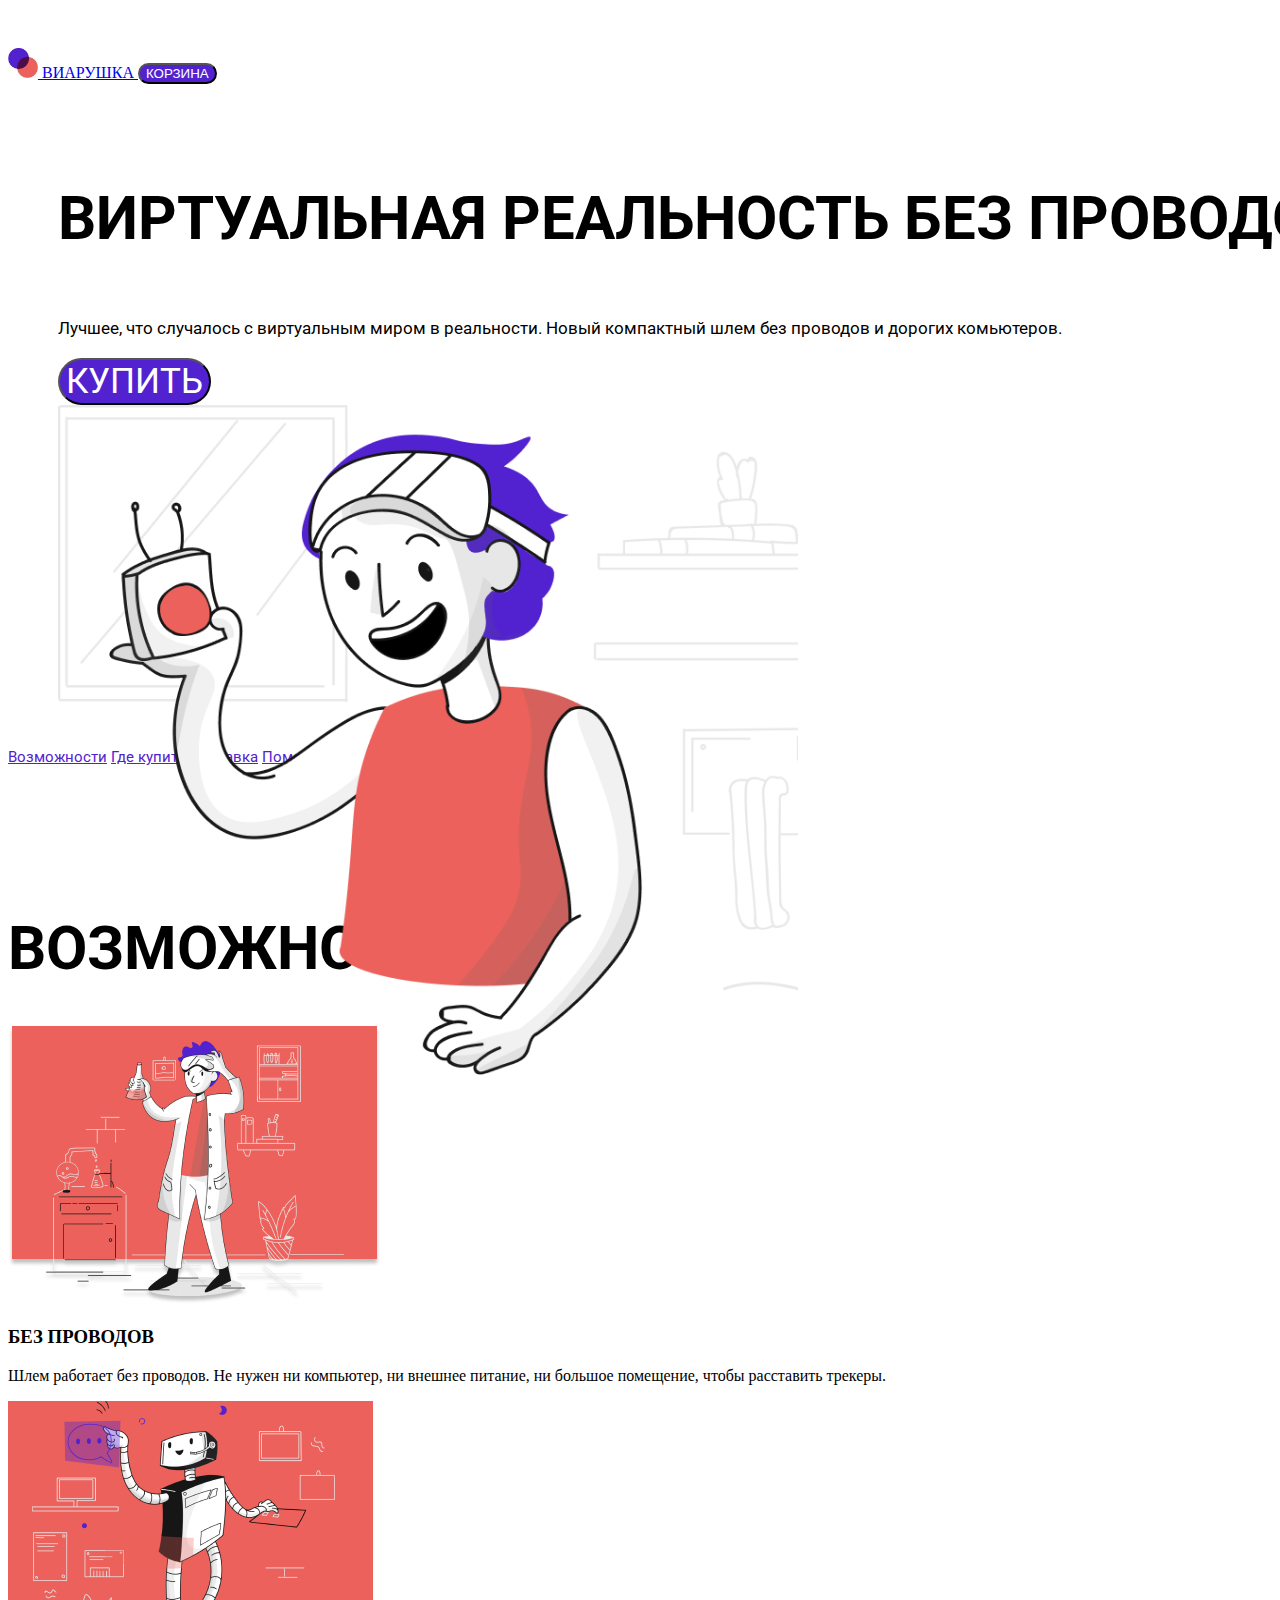
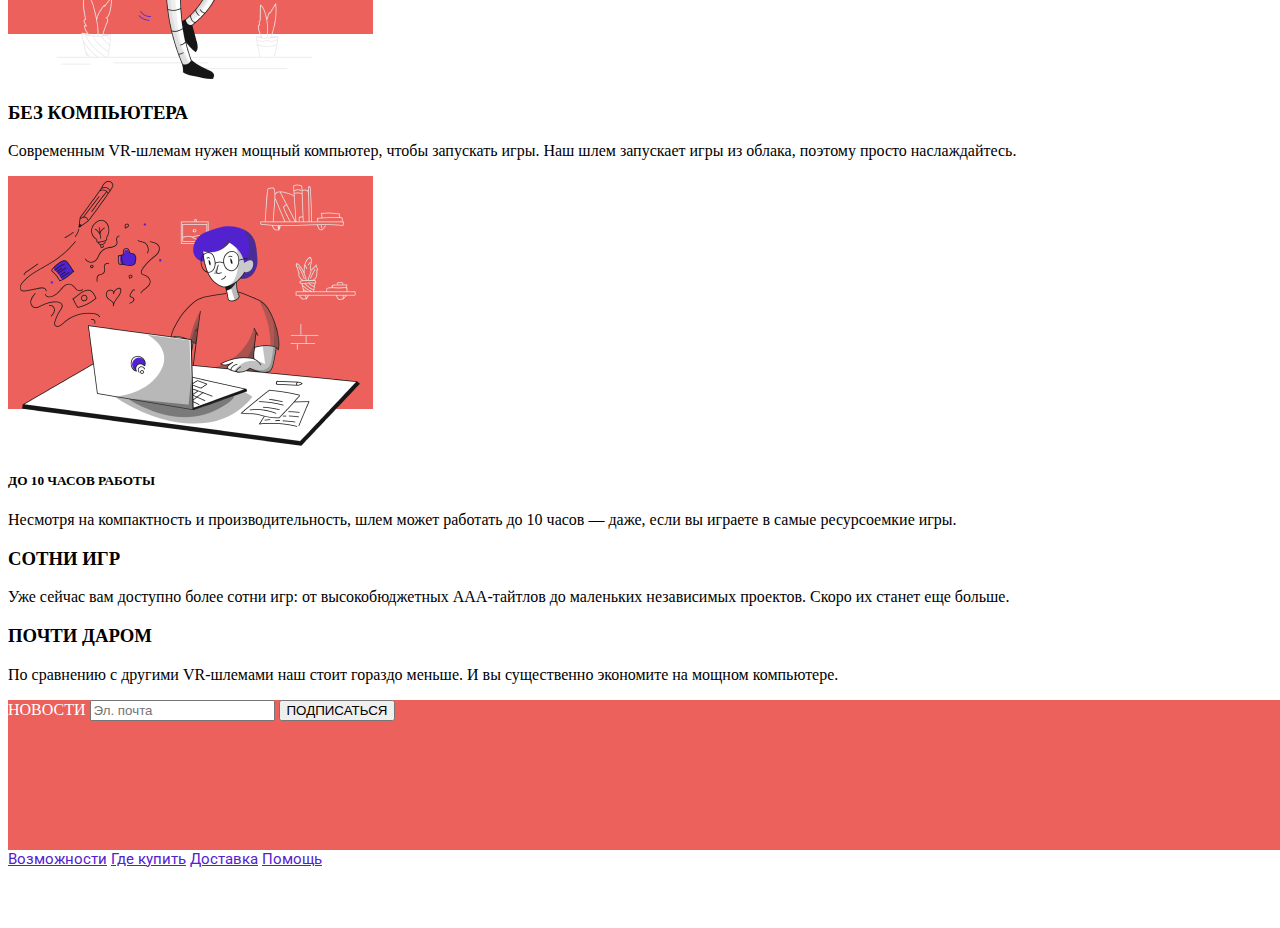
==== Bootstrap page VRushka/index.html @ f09da763 "first commit" ====
<!DOCTYPE html>
<html lang="en">

<head>
    <meta charset="UTF-8">
    <meta http-equiv="X-UA-Compatible" content="IE=edge">
    <meta name="viewport" content="width=device-width, initial-scale=1, shrink-to-fit=no">
    <title>Document</title>
    <link href="https://cdn.jsdelivr.net/npm/bootstrap@5.1.3/dist/css/bootstrap.min.css" rel="stylesheet"
        integrity="sha384-1BmE4kWBq78iYhFldvKuhfTAU6auU8tT94WrHftjDbrCEXSU1oBoqyl2QvZ6jIW3" crossorigin="anonymous">
    <link href="https://fonts.googleapis.com/css2?family=Roboto:wght@100;400&display=swap" rel="stylesheet">

    <style>
        .cart,
        .buy {
            color: white;
            border-radius: 30px;
            background-color: #5222D0;
        }

        .carticon {
            width: 20px;
            height: 20px;
        }

        .container-fluid {
            width: 1400px;
        }

        .header {
            height: 40px;
        }

        .main {
            height: 620px;
            padding-left: 50px;
        }

        .title1,
        h1 {
            font: bold 60px 'Roboto', sans-serif;
            line-height: 72px;
            padding-top: 55px;
        }

        .cardtext {
            font: 17px 'Roboto', sans-serif;
            line-height: 26px;
            padding-top: 20px;
        }

        .buy {
            font: 35px 'Roboto', sans-serif;
        }

        .pic {
            position: absolute;
        }

        .nav-link {
            font: 15px 'Roboto', sans-serif;
            color: #5222D0;
        }

        .nav {
            height: 70px;
        }

        .card {
            border: none;
        }

        .news {
            color: white;
            height: 150px;
            background-color: #EC615B;
        }
    </style>
</head>

<body>
    <div class="container-fluid">
        <div class="row header"></div>
        <nav class="navbar header">
            <div class="container-fluid">
                <a class="navbar-brand" href="#">
                    <img src="Assets/Imgs/Logo.jpg" alt="" width="30" height="30" class="d-inline-block align-text-top">
                    ВИАРУШКА
                </a>
                <button class="btn cart" type="submit">КОРЗИНА</button>
            </div>
        </nav>
        <div class="row main">
            <div class="col-5">
                <div class="card">
                    <div class="card-body">
                        <h1 class="card-title title1">ВИРТУАЛЬНАЯ РЕАЛЬНОСТЬ БЕЗ ПРОВОДОВ</h1>
                        <p class="card-text cardtext">Лучшее, что случалось с виртуальным миром в реальности. Новый
                            компактный
                            шлем без проводов и дорогих комьютеров.</p>
                        <button class="btn buy" type="submit">КУПИТЬ</button>
                    </div>
                </div>
            </div>
            <div class="col-7">
                <img src="Assets/Imgs/Main pic.png" class="pic" width="740" height="670" alt="..."></div>
        </div>
        <nav class="nav">
            <a class="nav-link active" href="#">Возможности</a>
            <a class="nav-link" href="#">Где купить</a>
            <a class="nav-link" href="#">Доставка</a>
            <a class="nav-link" href="#">Помощь</a>
        </nav>
        <h1>ВОЗМОЖНОСТИ</h1>
        <div class="row row-cols-1 row-cols-3 g-5 border">
            <div class="col-4">
                <div class="card">
                    <img src="Assets/Imgs/Pic3.png" class="card-img-top" alt="...">
                    <div class="card-body">
                        <h3 class="card-title">БЕЗ ПРОВОДОВ</h3>
                        <p class="card-text">Шлем работает без проводов. Не нужен ни компьютер, ни внешнее питание, ни
                            большое помещение, чтобы расставить трекеры.</p>
                    </div>
                </div>
            </div>
            <div class="col-4">
                <div class="card">
                    <img src="Assets/Imgs/Pic2.png" class="card-img-top" alt="...">
                    <div class="card-body">
                        <h3 class="card-title">БЕЗ КОМПЬЮТЕРА</h3>
                        <p class="card-text">Современным VR-шлемам нужен мощный компьютер, чтобы запускать игры. Наш
                            шлем запускает игры из облака, поэтому просто наслаждайтесь.</p>
                    </div>
                </div>
            </div>
            <div class="col-4">
                <div class="card">
                    <img src="Assets/Imgs/Pic1.png" class="card-img-top" alt="...">
                    <div class="card-body">
                        <h5 class="card-title">ДО 10 ЧАСОВ РАБОТЫ</h5>
                        <p class="card-text">Несмотря на компактность и производительность, шлем может работать до 10
                            часов — даже, если вы играете в самые ресурсоемкие игры.</p>
                    </div>
                </div>
            </div>
        </div>
        <div class="container-fluid">
            <div class="row row-cols-1 row-cols-3 g-5">
                <div class="col-4">
                    <div class="card">
                        <div class="card-body">
                            <h3 class="card-title">СОТНИ ИГР</h3>
                            <p class="card-text">Уже сейчас вам доступно более сотни игр: от высокобюджетных ААА-тайтлов
                                до
                                маленьких независимых проектов. Скоро их станет еще больше.</p>
                        </div>
                    </div>
                </div>
                <div class="col-4">
                    <div class="card">
                        <h3 class="card-title">ПОЧТИ ДАРОМ</h3>
                        <p class="card-text">По сравнению с другими VR-шлемами наш стоит гораздо меньше. И вы
                            существенно экономите на мощном компьютере.</p>
                    </div>
                </div>
                <div class="col-4 news">
                    <form>
                        <div class="form-group">
                            <label for="exampleInputEmail1">НОВОСТИ</label>
                            <input type="email" class="form-control" id="exampleInputEmail1"
                                aria-describedby="emailHelp" placeholder="Эл. почта">
                            <button type="submit" class="btn btn-primary">ПОДПИСАТЬСЯ</button>
                    </form>
                </div>
            </div>
            <nav class="nav">
                <a class="nav-link active" href="#">Возможности</a>
                <a class="nav-link" href="#">Где купить</a>
                <a class="nav-link" href="#">Доставка</a>
                <a class="nav-link" href="#">Помощь</a>
            </nav>
        </div>
    </div>
    </div>
    </div>
    </div>
    </div>
    </div>
</body>

</html>
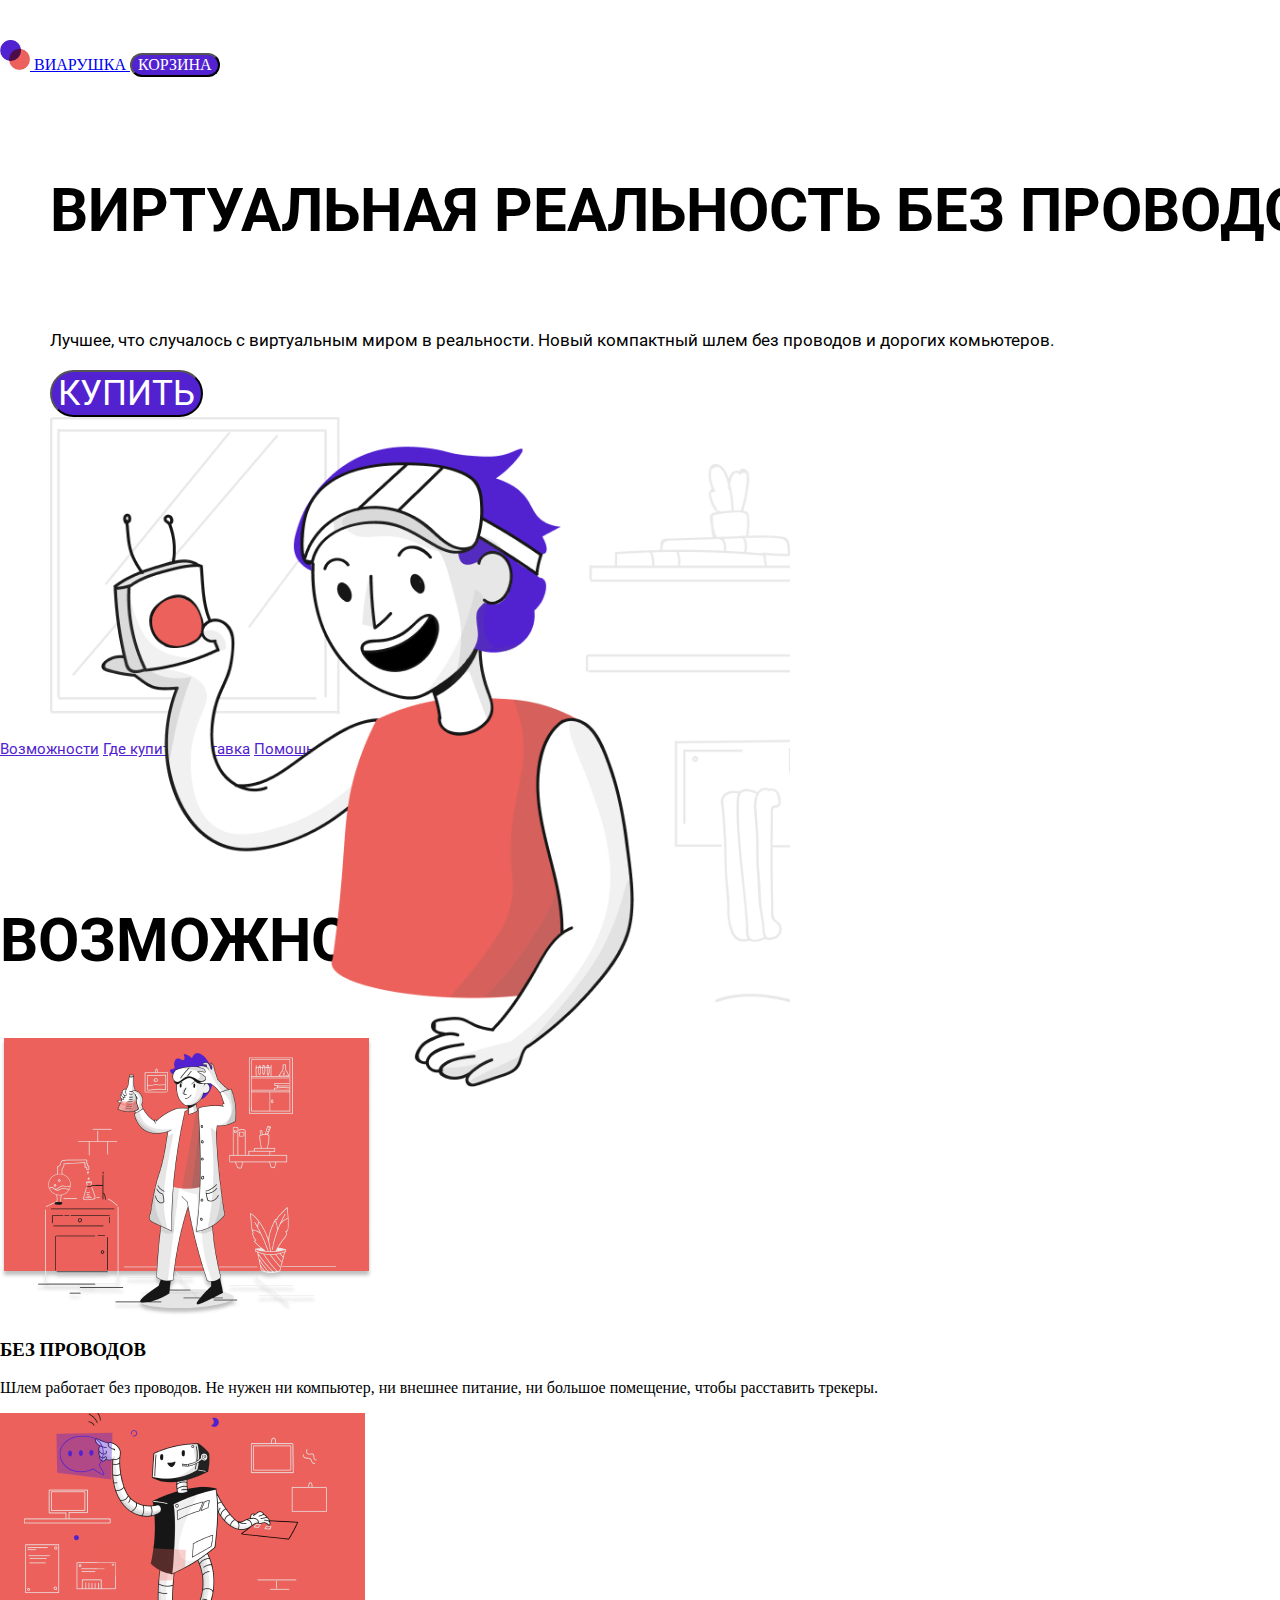
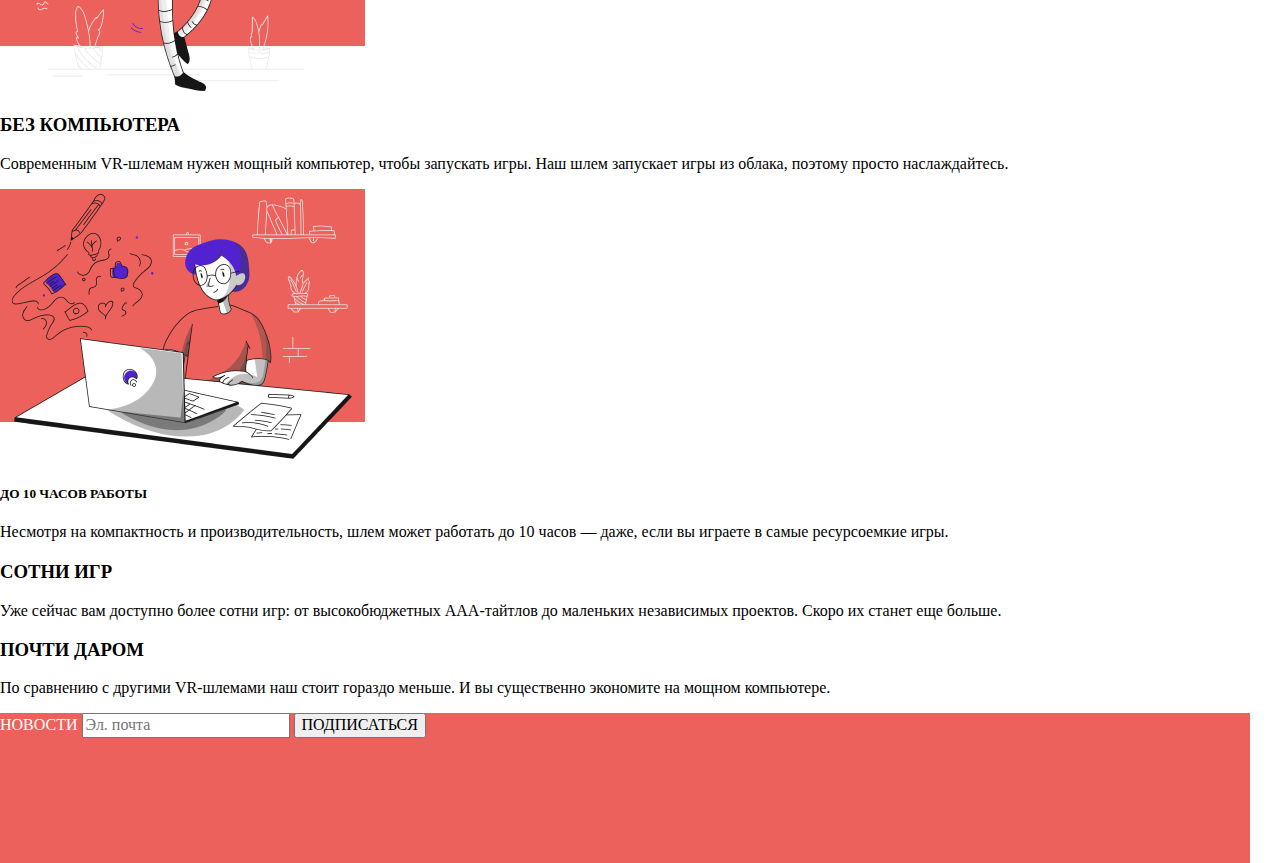
==== commit e6061f36: "css file is added" ====
--- a/Bootstrap page VRushka/index.html
+++ b/Bootstrap page VRushka/index.html
@@ -9,73 +9,9 @@
     <link href="https://cdn.jsdelivr.net/npm/bootstrap@5.1.3/dist/css/bootstrap.min.css" rel="stylesheet"
         integrity="sha384-1BmE4kWBq78iYhFldvKuhfTAU6auU8tT94WrHftjDbrCEXSU1oBoqyl2QvZ6jIW3" crossorigin="anonymous">
     <link href="https://fonts.googleapis.com/css2?family=Roboto:wght@100;400&display=swap" rel="stylesheet">
+    <link rel="stylesheet" href="Assets/Styles/normilize.css">
+    <link rel="stylesheet" href="Assets/Styles/styles.css">
 
-    <style>
-        .cart,
-        .buy {
-            color: white;
-            border-radius: 30px;
-            background-color: #5222D0;
-        }
-
-        .carticon {
-            width: 20px;
-            height: 20px;
-        }
-
-        .container-fluid {
-            width: 1400px;
-        }
-
-        .header {
-            height: 40px;
-        }
-
-        .main {
-            height: 620px;
-            padding-left: 50px;
-        }
-
-        .title1,
-        h1 {
-            font: bold 60px 'Roboto', sans-serif;
-            line-height: 72px;
-            padding-top: 55px;
-        }
-
-        .cardtext {
-            font: 17px 'Roboto', sans-serif;
-            line-height: 26px;
-            padding-top: 20px;
-        }
-
-        .buy {
-            font: 35px 'Roboto', sans-serif;
-        }
-
-        .pic {
-            position: absolute;
-        }
-
-        .nav-link {
-            font: 15px 'Roboto', sans-serif;
-            color: #5222D0;
-        }
-
-        .nav {
-            height: 70px;
-        }
-
-        .card {
-            border: none;
-        }
-
-        .news {
-            color: white;
-            height: 150px;
-            background-color: #EC615B;
-        }
-    </style>
 </head>
 
 <body>
@@ -111,41 +47,43 @@
             <a class="nav-link" href="#">Доставка</a>
             <a class="nav-link" href="#">Помощь</a>
         </nav>
-        <h1>ВОЗМОЖНОСТИ</h1>
-        <div class="row row-cols-1 row-cols-3 g-5 border">
-            <div class="col-4">
-                <div class="card">
-                    <img src="Assets/Imgs/Pic3.png" class="card-img-top" alt="...">
-                    <div class="card-body">
-                        <h3 class="card-title">БЕЗ ПРОВОДОВ</h3>
-                        <p class="card-text">Шлем работает без проводов. Не нужен ни компьютер, ни внешнее питание, ни
-                            большое помещение, чтобы расставить трекеры.</p>
+        <div class="container-fluid container2">
+            <h1>ВОЗМОЖНОСТИ</h1>
+            <div class="row row-cols-1 row-cols-3 g-5">
+                <div class="col-4">
+                    <div class="card">
+                        <img src="Assets/Imgs/Pic3.png" class="card-img-top" alt="...">
+                        <div class="card-body">
+                            <h3 class="card-title">БЕЗ ПРОВОДОВ</h3>
+                            <p class="card-text">Шлем работает без проводов. Не нужен ни компьютер, ни внешнее питание,
+                                ни
+                                большое помещение, чтобы расставить трекеры.</p>
+                        </div>
+                    </div>
+                </div>
+                <div class="col-4">
+                    <div class="card">
+                        <img src="Assets/Imgs/Pic2.png" class="card-img-top" alt="...">
+                        <div class="card-body">
+                            <h3 class="card-title">БЕЗ КОМПЬЮТЕРА</h3>
+                            <p class="card-text">Современным VR-шлемам нужен мощный компьютер, чтобы запускать игры. Наш
+                                шлем запускает игры из облака, поэтому просто наслаждайтесь.</p>
+                        </div>
+                    </div>
+                </div>
+                <div class="col-4">
+                    <div class="card">
+                        <img src="Assets/Imgs/Pic1.png" class="card-img-top" alt="...">
+                        <div class="card-body">
+                            <h5 class="card-title">ДО 10 ЧАСОВ РАБОТЫ</h5>
+                            <p class="card-text">Несмотря на компактность и производительность, шлем может работать до
+                                10
+                                часов — даже, если вы играете в самые ресурсоемкие игры.</p>
+                        </div>
                     </div>
                 </div>
             </div>
-            <div class="col-4">
-                <div class="card">
-                    <img src="Assets/Imgs/Pic2.png" class="card-img-top" alt="...">
-                    <div class="card-body">
-                        <h3 class="card-title">БЕЗ КОМПЬЮТЕРА</h3>
-                        <p class="card-text">Современным VR-шлемам нужен мощный компьютер, чтобы запускать игры. Наш
-                            шлем запускает игры из облака, поэтому просто наслаждайтесь.</p>
-                    </div>
-                </div>
-            </div>
-            <div class="col-4">
-                <div class="card">
-                    <img src="Assets/Imgs/Pic1.png" class="card-img-top" alt="...">
-                    <div class="card-body">
-                        <h5 class="card-title">ДО 10 ЧАСОВ РАБОТЫ</h5>
-                        <p class="card-text">Несмотря на компактность и производительность, шлем может работать до 10
-                            часов — даже, если вы играете в самые ресурсоемкие игры.</p>
-                    </div>
-                </div>
-            </div>
-        </div>
-        <div class="container-fluid">
-            <div class="row row-cols-1 row-cols-3 g-5">
+            <div class="row row-cols-1 row-cols-3 g-5 row3">
                 <div class="col-4">
                     <div class="card">
                         <div class="card-body">
@@ -170,20 +108,11 @@
                             <input type="email" class="form-control" id="exampleInputEmail1"
                                 aria-describedby="emailHelp" placeholder="Эл. почта">
                             <button type="submit" class="btn btn-primary">ПОДПИСАТЬСЯ</button>
+                        </div>
                     </form>
                 </div>
             </div>
-            <nav class="nav">
-                <a class="nav-link active" href="#">Возможности</a>
-                <a class="nav-link" href="#">Где купить</a>
-                <a class="nav-link" href="#">Доставка</a>
-                <a class="nav-link" href="#">Помощь</a>
-            </nav>
         </div>
-    </div>
-    </div>
-    </div>
-    </div>
     </div>
     </div>
 </body>
--- a/Bootstrap page VRushka/Assets/Styles/normilize.css
+++ b/Bootstrap page VRushka/Assets/Styles/normilize.css
@@ -0,0 +1,349 @@
+/*! normalize.css v8.0.1 | MIT License | github.com/necolas/normalize.css */
+
+/* Document
+   ========================================================================== */
+
+/**
+ * 1. Correct the line height in all browsers.
+ * 2. Prevent adjustments of font size after orientation changes in iOS.
+ */
+
+ html {
+    line-height: 1.15; /* 1 */
+    -webkit-text-size-adjust: 100%; /* 2 */
+  }
+  
+  /* Sections
+     ========================================================================== */
+  
+  /**
+   * Remove the margin in all browsers.
+   */
+  
+  body {
+    margin: 0;
+  }
+  
+  /**
+   * Render the `main` element consistently in IE.
+   */
+  
+  main {
+    display: block;
+  }
+  
+  /**
+   * Correct the font size and margin on `h1` elements within `section` and
+   * `article` contexts in Chrome, Firefox, and Safari.
+   */
+  
+  h1 {
+    font-size: 2em;
+    margin: 0.67em 0;
+  }
+  
+  /* Grouping content
+     ========================================================================== */
+  
+  /**
+   * 1. Add the correct box sizing in Firefox.
+   * 2. Show the overflow in Edge and IE.
+   */
+  
+  hr {
+    box-sizing: content-box; /* 1 */
+    height: 0; /* 1 */
+    overflow: visible; /* 2 */
+  }
+  
+  /**
+   * 1. Correct the inheritance and scaling of font size in all browsers.
+   * 2. Correct the odd `em` font sizing in all browsers.
+   */
+  
+  pre {
+    font-family: monospace, monospace; /* 1 */
+    font-size: 1em; /* 2 */
+  }
+  
+  /* Text-level semantics
+     ========================================================================== */
+  
+  /**
+   * Remove the gray background on active links in IE 10.
+   */
+  
+  a {
+    background-color: transparent;
+  }
+  
+  /**
+   * 1. Remove the bottom border in Chrome 57-
+   * 2. Add the correct text decoration in Chrome, Edge, IE, Opera, and Safari.
+   */
+  
+  abbr[title] {
+    border-bottom: none; /* 1 */
+    text-decoration: underline; /* 2 */
+    text-decoration: underline dotted; /* 2 */
+  }
+  
+  /**
+   * Add the correct font weight in Chrome, Edge, and Safari.
+   */
+  
+  b,
+  strong {
+    font-weight: bolder;
+  }
+  
+  /**
+   * 1. Correct the inheritance and scaling of font size in all browsers.
+   * 2. Correct the odd `em` font sizing in all browsers.
+   */
+  
+  code,
+  kbd,
+  samp {
+    font-family: monospace, monospace; /* 1 */
+    font-size: 1em; /* 2 */
+  }
+  
+  /**
+   * Add the correct font size in all browsers.
+   */
+  
+  small {
+    font-size: 80%;
+  }
+  
+  /**
+   * Prevent `sub` and `sup` elements from affecting the line height in
+   * all browsers.
+   */
+  
+  sub,
+  sup {
+    font-size: 75%;
+    line-height: 0;
+    position: relative;
+    vertical-align: baseline;
+  }
+  
+  sub {
+    bottom: -0.25em;
+  }
+  
+  sup {
+    top: -0.5em;
+  }
+  
+  /* Embedded content
+     ========================================================================== */
+  
+  /**
+   * Remove the border on images inside links in IE 10.
+   */
+  
+  img {
+    border-style: none;
+  }
+  
+  /* Forms
+     ========================================================================== */
+  
+  /**
+   * 1. Change the font styles in all browsers.
+   * 2. Remove the margin in Firefox and Safari.
+   */
+  
+  button,
+  input,
+  optgroup,
+  select,
+  textarea {
+    font-family: inherit; /* 1 */
+    font-size: 100%; /* 1 */
+    line-height: 1.15; /* 1 */
+    margin: 0; /* 2 */
+  }
+  
+  /**
+   * Show the overflow in IE.
+   * 1. Show the overflow in Edge.
+   */
+  
+  button,
+  input { /* 1 */
+    overflow: visible;
+  }
+  
+  /**
+   * Remove the inheritance of text transform in Edge, Firefox, and IE.
+   * 1. Remove the inheritance of text transform in Firefox.
+   */
+  
+  button,
+  select { /* 1 */
+    text-transform: none;
+  }
+  
+  /**
+   * Correct the inability to style clickable types in iOS and Safari.
+   */
+  
+  button,
+  [type="button"],
+  [type="reset"],
+  [type="submit"] {
+    -webkit-appearance: button;
+  }
+  
+  /**
+   * Remove the inner border and padding in Firefox.
+   */
+  
+  button::-moz-focus-inner,
+  [type="button"]::-moz-focus-inner,
+  [type="reset"]::-moz-focus-inner,
+  [type="submit"]::-moz-focus-inner {
+    border-style: none;
+    padding: 0;
+  }
+  
+  /**
+   * Restore the focus styles unset by the previous rule.
+   */
+  
+  button:-moz-focusring,
+  [type="button"]:-moz-focusring,
+  [type="reset"]:-moz-focusring,
+  [type="submit"]:-moz-focusring {
+    outline: 1px dotted ButtonText;
+  }
+  
+  /**
+   * Correct the padding in Firefox.
+   */
+  
+  fieldset {
+    padding: 0.35em 0.75em 0.625em;
+  }
+  
+  /**
+   * 1. Correct the text wrapping in Edge and IE.
+   * 2. Correct the color inheritance from `fieldset` elements in IE.
+   * 3. Remove the padding so developers are not caught out when they zero out
+   *    `fieldset` elements in all browsers.
+   */
+  
+  legend {
+    box-sizing: border-box; /* 1 */
+    color: inherit; /* 2 */
+    display: table; /* 1 */
+    max-width: 100%; /* 1 */
+    padding: 0; /* 3 */
+    white-space: normal; /* 1 */
+  }
+  
+  /**
+   * Add the correct vertical alignment in Chrome, Firefox, and Opera.
+   */
+  
+  progress {
+    vertical-align: baseline;
+  }
+  
+  /**
+   * Remove the default vertical scrollbar in IE 10+.
+   */
+  
+  textarea {
+    overflow: auto;
+  }
+  
+  /**
+   * 1. Add the correct box sizing in IE 10.
+   * 2. Remove the padding in IE 10.
+   */
+  
+  [type="checkbox"],
+  [type="radio"] {
+    box-sizing: border-box; /* 1 */
+    padding: 0; /* 2 */
+  }
+  
+  /**
+   * Correct the cursor style of increment and decrement buttons in Chrome.
+   */
+  
+  [type="number"]::-webkit-inner-spin-button,
+  [type="number"]::-webkit-outer-spin-button {
+    height: auto;
+  }
+  
+  /**
+   * 1. Correct the odd appearance in Chrome and Safari.
+   * 2. Correct the outline style in Safari.
+   */
+  
+  [type="search"] {
+    -webkit-appearance: textfield; /* 1 */
+    outline-offset: -2px; /* 2 */
+  }
+  
+  /**
+   * Remove the inner padding in Chrome and Safari on macOS.
+   */
+  
+  [type="search"]::-webkit-search-decoration {
+    -webkit-appearance: none;
+  }
+  
+  /**
+   * 1. Correct the inability to style clickable types in iOS and Safari.
+   * 2. Change font properties to `inherit` in Safari.
+   */
+  
+  ::-webkit-file-upload-button {
+    -webkit-appearance: button; /* 1 */
+    font: inherit; /* 2 */
+  }
+  
+  /* Interactive
+     ========================================================================== */
+  
+  /*
+   * Add the correct display in Edge, IE 10+, and Firefox.
+   */
+  
+  details {
+    display: block;
+  }
+  
+  /*
+   * Add the correct display in all browsers.
+   */
+  
+  summary {
+    display: list-item;
+  }
+  
+  /* Misc
+     ========================================================================== */
+  
+  /**
+   * Add the correct display in IE 10+.
+   */
+  
+  template {
+    display: none;
+  }
+  
+  /**
+   * Add the correct display in IE 10.
+   */
+  
+  [hidden] {
+    display: none;
+  }--- a/Bootstrap page VRushka/Assets/Styles/styles.css
+++ b/Bootstrap page VRushka/Assets/Styles/styles.css
@@ -0,0 +1,80 @@
+        .cart,
+        .buy {
+            color: white;
+            border-radius: 30px;
+            background-color: #5222D0;
+        }
+
+        .carticon {
+            width: 20px;
+            height: 20px;
+        }
+
+        .container-fluid {
+            width: 1400px;
+        }
+
+        .header {
+            height: 40px;
+        }
+
+        .main {
+            height: 620px;
+            padding-left: 50px;
+        }
+
+        .title1,
+        h1 {
+            font: bold 60px 'Roboto', sans-serif;
+            line-height: 72px;
+            padding-top: 55px;
+        }
+
+        .cardtext {
+            font: 17px 'Roboto', sans-serif;
+            line-height: 26px;
+            padding-top: 20px;
+        }
+
+        .buy {
+            font: 35px 'Roboto', sans-serif;
+        }
+
+        .pic {
+            position: absolute;
+        }
+
+        .nav-link {
+            font: 15px 'Roboto', sans-serif;
+            color: #5222D0;
+        }
+
+        .nav {
+            height: 70px;
+        }
+
+        .nav2 {
+            color: black;
+        }
+
+        .card {
+            border: none;
+        }
+
+        .news {
+            color: white;
+            height: 150px;
+            background-color: #EC615B;
+        }
+
+        .container2 {
+            width: 1250px;
+        }
+
+        h1 {
+            padding-bottom: 20px;
+        }
+
+        .row3 {
+            margin-top: 20px;
+        }